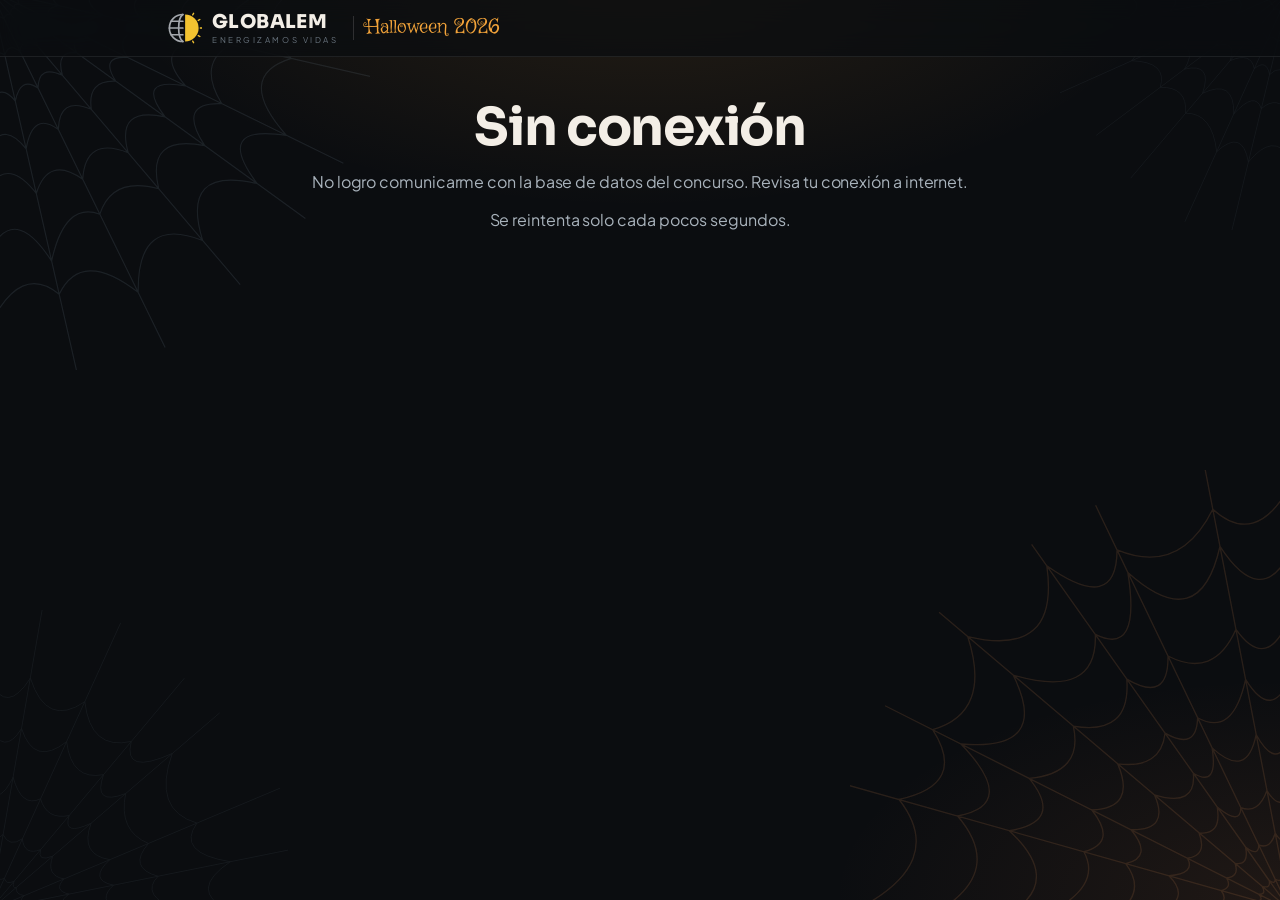
==== index.html @ ecdd3963 "Jurado Halloween 2026 Globalem App web para que el jurado califique islas y disfraces: PIN por jurad" ====
<!doctype html>
<html lang="es">
<head>
<meta charset="utf-8">
<meta name="viewport" content="width=device-width,initial-scale=1,viewport-fit=cover">
<meta name="theme-color" content="#0b0d10">
<title>Jurado Halloween Globalem</title>
<link rel="preconnect" href="https://fonts.googleapis.com">
<link rel="preconnect" href="https://fonts.gstatic.com" crossorigin>
<link rel="stylesheet" href="https://fonts.googleapis.com/css2?family=Griffy&family=Sora:wght@600;700;800&family=Plus+Jakarta+Sans:wght@400;500;600;700;800&display=swap">
<link rel="stylesheet" href="css/tokens.css">
<link rel="stylesheet" href="css/base.css">
<link rel="stylesheet" href="css/home.css">
<link rel="stylesheet" href="css/pin.css">
<link rel="stylesheet" href="css/judge.css">
<link rel="stylesheet" href="css/sheet.css">
<link rel="stylesheet" href="css/admin.css">
<link rel="stylesheet" href="css/awards.css">
<link rel="stylesheet" href="css/modern.css">
</head>
<body>

<div class="webs" aria-hidden="true" id="webs"></div>
<header class="top"><div class="top-in">
  <button class="brand" id="brand" aria-label="Ir al inicio">
    <svg class="mark-g" viewBox="0 0 64 64" aria-hidden="true"><use href="#i-globalem"/></svg>
    <span class="wm"><b>GLOBALEM</b><small>Energizamos vidas</small></span>
    <span class="hw">Halloween 2026</span>
  </button>
  <div class="who" id="who"></div>
</div></header>
<main class="wrap" id="app"><div class="loading">Invocando a los espíritus…</div></main>
<div class="toast" id="toast" role="status" aria-live="polite"></div>
<div id="sheetRoot"></div>

<svg width="0" height="0" style="position:absolute" aria-hidden="true">
  <defs>
    <radialGradient id="pkMid" cx="50%" cy="32%" r="72%"><stop offset="0" stop-color="#F9B04A"/><stop offset=".5" stop-color="#E8892A"/><stop offset="1" stop-color="#2e2336"/></radialGradient>
    <radialGradient id="pkSide" cx="50%" cy="30%" r="75%"><stop offset="0" stop-color="#E08A2E"/><stop offset=".55" stop-color="#B8601F"/><stop offset="1" stop-color="#1f1a2c"/></radialGradient>
    <radialGradient id="eyeW" cx="45%" cy="40%" r="60%"><stop offset="0" stop-color="#ffffff"/><stop offset=".65" stop-color="#efe9e2"/><stop offset="1" stop-color="#b9aea4"/></radialGradient>
    <radialGradient id="iris" cx="50%" cy="45%" r="55%"><stop offset="0" stop-color="#ff6a50"/><stop offset=".55" stop-color="#C8211B"/><stop offset="1" stop-color="#6e0d0a"/></radialGradient>
    <symbol id="i-globalem" viewBox="0 0 64 64">
      <g fill="none" stroke="#a3a7ac" stroke-width="3" stroke-linecap="round">
        <path d="M30 8a24 24 0 0 0 0 48"/><path d="M30 8c-10 7-10 41 0 48"/><path d="M9 20h21M6 32h24M9 44h21"/>
      </g>
      <path d="M34 8a24 24 0 0 1 0 48z" fill="#F2C230"/>
      <path d="M47.5 8.6l1.6-2.8M57.4 18.5l2.8-1.6M61 32h3M57.4 45.5l2.8 1.6M47.5 55.4l1.6 2.8" stroke="#F2C230" stroke-width="2.5" stroke-linecap="round"/>
    </symbol>
    <symbol id="i-eye" viewBox="0 0 64 64">
      <circle cx="32" cy="32" r="29" fill="url(#eyeW)" stroke="#1b1a2e" stroke-width="2"/>
      <path d="M5 35c6 1 9 4 12 3M9 47c5-2 8 0 10-3M58 21c-4 2-7 1-9 4M56 46c-4-1-6 1-9-1" fill="none" stroke="#C8211B" stroke-width="1" opacity=".4"/>
      <circle cx="34" cy="31" r="15" fill="url(#iris)"/>
      <circle cx="34" cy="31" r="6" fill="#0b0d10"/>
      <circle cx="38" cy="26.5" r="2.6" fill="#fff" opacity=".9"/>
    </symbol>
    <symbol id="i-pumpkin" viewBox="0 0 64 64">
      <path d="M29.5 17c0-6 2.5-11 6.5-14l3 2.2c-3 3-4.2 7-3.4 11.8z" fill="#1b1a2e"/>
      <ellipse cx="19" cy="38" rx="15" ry="19" fill="url(#pkSide)"/>
      <ellipse cx="45" cy="38" rx="15" ry="19" fill="url(#pkSide)"/>
      <ellipse cx="32" cy="37" rx="15" ry="22" fill="url(#pkMid)"/>
      <path d="M19 31c3-4 8-3 10 1-4 1.5-7 1.2-10-1zM45 31c-3-4-8-3-10 1 4 1.5 7 1.2 10-1zM30 40l2-3.5 2 3.5zM17 43c5 8 25 8 30 0l-4 3-3-3-3.5 4-3.5-4-3.5 4-3.5-4-3 3z" fill="#FFD54A"/>
    </symbol>
    <symbol id="i-bat" viewBox="0 0 64 40">
      <path d="M32 12l-3-6-2 7c-5-3-14-5-25 0 6 3 9 8 8 15 4-4 9-4 12 1 2-4 6-6 10-3 4-3 8-1 10 3 3-5 8-5 12-1-1-7 2-12 8-15-11-5-20-3-25 0l-2-7z" fill="currentColor"/>
    </symbol>
    <symbol id="i-check" viewBox="0 0 24 24"><path d="M5 12.5l4.5 4.5L19 7.5" fill="none" stroke="currentColor" stroke-width="3" stroke-linecap="round" stroke-linejoin="round"/></symbol>
    <symbol id="i-x" viewBox="0 0 24 24"><path d="M6 6l12 12M18 6L6 18" fill="none" stroke="currentColor" stroke-width="2.6" stroke-linecap="round"/></symbol>
    <symbol id="i-left" viewBox="0 0 24 24"><path d="M15 5l-7 7 7 7" fill="none" stroke="currentColor" stroke-width="2.6" stroke-linecap="round" stroke-linejoin="round"/></symbol>
    <symbol id="i-right" viewBox="0 0 24 24"><path d="M9 5l7 7-7 7" fill="none" stroke="currentColor" stroke-width="2.6" stroke-linecap="round" stroke-linejoin="round"/></symbol>
    <symbol id="i-web" viewBox="0 0 24 24"><g fill="none" stroke="currentColor" stroke-width="1.6"><path d="M12 2v20M2 12h20M5 5l14 14M19 5L5 19"/><path d="M12 6l4.2 1.8L18 12l-1.8 4.2L12 18l-4.2-1.8L6 12l1.8-4.2z"/></g></symbol>
    <symbol id="i-mask" viewBox="0 0 24 24"><path d="M3 7c3-2 15-2 18 0 0 7-3 11-9 11S3 14 3 7z" fill="none" stroke="currentColor" stroke-width="1.8"/><path d="M7 10.5c1-1 3-1 4 0M13 10.5c1-1 3-1 4 0" stroke="currentColor" stroke-width="1.8" fill="none" stroke-linecap="round"/></symbol>
  </defs>
</svg>

<script src="config.js"></script>
<script type="module" src="js/main.js"></script>
</body>
</html>
---- css/tokens.css ----
/* Layout: una columna centrada (máx. 980px) sobre "noche con telarañas"; paneles de vidrio oscuro, acentos de calabaza encendida y ojo rojo. Identidad tomada de la tarjeta de Halloween Globalem. */
:root{
  /* Fondo y superficies: negro azulado de la tarjeta */
  --bg:#0b0d10; --bg2:#11151a; --night:#1b1a2e;
  --card:#161b21; --card2:#1f262e;
  --glass:linear-gradient(180deg,rgba(32,40,49,.70),rgba(15,19,24,.74));
  --glass-solid:#141920;
  /* Telarañas */
  --web:#8fa6b8; --rust:#b86a3a;
  --line:rgba(143,166,184,.20); --line2:rgba(143,166,184,.36);
  /* Calabaza, brillo y ojo */
  --orange:#F2A33A; --ember:#C9661E; --glow:#FFC93C; --red:#C8211B; --red2:#E0453A;
  /* Marca Globalem */
  --logo-g:#a3a7ac; --logo-y:#F2C230;
  /* Texto */
  --fg:#F3EEE6; --muted:#a9b3bc; --dim:#6b7680; --ink:#1a1206;
  --ok:#7cc48a;
  /* Gradientes, sombras y bordes */
  --pumpkin:radial-gradient(120% 140% at 50% 0%,#FFC93C 0%,#F2A33A 45%,#C9661E 100%);
  --eye:radial-gradient(120% 140% at 50% 0%,#E0453A 0%,#C8211B 55%,#7a0f0c 100%);
  --sh:0 12px 34px rgba(0,0,0,.55);
  --sh-glow:0 0 22px rgba(255,201,60,.30);
  --inset:inset 0 1px 0 rgba(255,255,255,.05);
  --r:16px; --r-sm:12px;
  --display:"Griffy","Henny Penny",Georgia,serif;
  --body:"Montserrat","Segoe UI",system-ui,-apple-system,sans-serif;
  color-scheme:dark;
}
---- css/base.css ----
/* Base: tipografía, encabezado, botones, telarañas de fondo y avisos */
*{box-sizing:border-box}
body{margin:0}
img{max-width:100%}
html,body{background:var(--bg);color:var(--fg)}
body{font-family:var(--body);font-size:16px;line-height:1.5;min-height:100vh;-webkit-tap-highlight-color:transparent;
  background:
    radial-gradient(ellipse 70% 45% at 50% 0%,rgba(242,163,58,.09),transparent 70%),
    radial-gradient(ellipse 90% 40% at 70% 105%,rgba(184,106,58,.16),transparent 70%),
    radial-gradient(ellipse at center,transparent 45%,rgba(0,0,0,.65) 100%),
    url("data:image/svg+xml,%3Csvg xmlns='http://www.w3.org/2000/svg' width='220' height='220'%3E%3Cfilter id='n'%3E%3CfeTurbulence type='fractalNoise' baseFrequency='.85' numOctaves='3' stitchTiles='stitch'/%3E%3CfeColorMatrix values='0 0 0 0 .6 0 0 0 0 .68 0 0 0 0 .75 0 0 0 .07 0'/%3E%3C/filter%3E%3Crect width='100%25' height='100%25' filter='url(%23n)'/%3E%3C/svg%3E"),
    var(--bg);
  background-attachment:fixed}
button,input,select,textarea{font:inherit;color:inherit}
button{cursor:pointer}
:focus-visible{outline:2px solid var(--glow);outline-offset:2px}
.webs{position:fixed;inset:0;pointer-events:none;z-index:0;overflow:hidden}
.webs svg{position:absolute;height:auto}
.webs .tl{top:-10px;left:-10px;width:min(52vw,380px);opacity:.30}
.webs .tr{top:-10px;right:-10px;width:min(34vw,240px);opacity:.22;transform:scaleX(-1)}
.webs .br{bottom:-10px;right:-10px;width:min(58vw,440px);opacity:.38;transform:rotate(180deg)}
.webs .bl{bottom:-10px;left:-10px;width:min(40vw,300px);opacity:.24;transform:scaleY(-1)}
.wrap{position:relative;z-index:1;max-width:980px;margin:0 auto;
  padding-left:max(16px,env(safe-area-inset-left,0px));padding-right:max(16px,env(safe-area-inset-right,0px));padding-block:0 64px}

body::before{content:"";position:fixed;inset:0 0 auto;height:env(safe-area-inset-top,0px);z-index:10;background:var(--bg)}
.top{position:sticky;top:env(safe-area-inset-top,0px);z-index:5;background:rgba(11,13,16,.78);backdrop-filter:blur(12px);-webkit-backdrop-filter:blur(12px);border-bottom:1px solid var(--line)}
.top-in{max-width:980px;margin:0 auto;display:flex;align-items:center;gap:12px;padding-block:10px;
  padding-left:max(16px,env(safe-area-inset-left,0px));padding-right:max(16px,env(safe-area-inset-right,0px))}
.brand{display:flex;align-items:center;gap:10px;min-width:0;flex:1;background:none;border:0;padding:0;text-align:left}
.brand .mark-g{width:36px;height:36px;flex:none}
.brand .wm{display:grid;line-height:1}
.brand .wm b{font-weight:800;font-size:19px;letter-spacing:.04em;color:var(--logo-g)}
.brand .wm small{font-size:8px;letter-spacing:.32em;text-transform:uppercase;color:var(--dim);margin-top:4px}
.brand .hw{font-family:var(--display);font-size:22px;color:var(--orange);text-shadow:0 2px 0 rgba(0,0,0,.6),0 0 14px rgba(242,163,58,.35);padding-left:12px;margin-left:4px;border-left:1px solid var(--line);line-height:1.2}
@media (max-width:520px){.brand .hw{display:none}}
.who{font-size:13px;color:var(--muted);text-align:right;white-space:nowrap}
.who strong{color:var(--fg);display:block;font-size:14px}

.btn{border:1px solid var(--line2);background:var(--glass);backdrop-filter:blur(8px);-webkit-backdrop-filter:blur(8px);border-radius:999px;padding:10px 18px;font-weight:700;font-size:14px;display:inline-flex;align-items:center;gap:8px;box-shadow:var(--inset);transition:border-color .15s,box-shadow .15s,filter .15s}
.btn:hover{border-color:var(--orange);box-shadow:var(--inset),0 0 16px rgba(242,163,58,.22)}
.btn.pri{background:var(--pumpkin);color:var(--ink);border-color:rgba(255,201,60,.6);box-shadow:var(--sh-glow),inset 0 -2px 0 rgba(0,0,0,.25)}
.btn.pri:hover{filter:brightness(1.08)}
.btn.red{background:var(--eye);border-color:rgba(224,69,58,.6);color:#fff;box-shadow:0 0 18px rgba(200,33,27,.3)}
.btn.red:hover{filter:brightness(1.1)}
.btn.ghost{background:transparent;backdrop-filter:none;-webkit-backdrop-filter:none}
.btn:disabled{opacity:.45;cursor:not-allowed}
.btn.sm{padding:6px 13px;font-size:13px}
.btn svg{width:18px;height:18px;flex:none}

h1,h2,h3{font-family:var(--display);font-weight:400;color:var(--orange);text-shadow:0 2px 0 rgba(0,0,0,.65),0 0 18px rgba(242,163,58,.32);text-wrap:balance;margin:0;letter-spacing:.5px}
h1{font-size:clamp(40px,8vw,68px);line-height:1.05}
h2{font-size:clamp(26px,4.6vw,36px);line-height:1.15}
h3{font-size:22px;line-height:1.2}
.eyebrow{font-size:11px;letter-spacing:.22em;text-transform:uppercase;color:var(--muted);font-weight:700}
.muted{color:var(--muted)}
.red-t{color:var(--red2)}

.toast{position:fixed;left:50%;bottom:calc(20px + env(safe-area-inset-bottom,0px));transform:translateX(-50%) translateY(20px);background:#171d24;border:1px solid var(--orange);color:var(--fg);padding:11px 18px;border-radius:999px;font-weight:600;font-size:14px;z-index:40;opacity:0;transition:opacity .2s,transform .2s;pointer-events:none;max-width:calc(100% - 32px);text-align:center;box-shadow:var(--sh),0 0 20px rgba(242,163,58,.25)}
.toast.show{opacity:1;transform:translateX(-50%) translateY(0)}
.toast.err{border-color:var(--red);box-shadow:var(--sh),0 0 20px rgba(200,33,27,.3)}
.loading{padding:60px 0;text-align:center;color:var(--muted)}
@media (prefers-reduced-motion:reduce){*,*::before,*::after{animation:none!important;transition:none!important}}
---- css/home.css ----
/* Inicio: portada como la tarjeta */
.hero{padding-block:34px 10px;display:grid;gap:16px;justify-items:center;text-align:center}
.hero .title{font-size:clamp(56px,14vw,124px);line-height:1;display:flex;align-items:center;justify-content:center}
.hero .title .eye{width:.78em;height:.78em;margin:0 .02em;filter:drop-shadow(0 0 10px rgba(200,33,27,.45))}
.hero .logo{display:grid;justify-items:center;gap:4px}
.hero .logo .mark-g{width:52px;height:52px}
.hero .logo b{font-weight:800;font-size:26px;letter-spacing:.05em;color:var(--logo-g);line-height:1}
.hero .logo small{font-size:9px;letter-spacing:.34em;text-transform:uppercase;color:var(--dim)}
.pumpkins{display:flex;align-items:flex-end;justify-content:center;gap:0;margin-block:6px;filter:drop-shadow(0 0 26px rgba(255,180,60,.35))}
.pumpkins svg{width:clamp(80px,18vw,130px);height:clamp(80px,18vw,130px)}
.pumpkins svg.big{width:clamp(110px,25vw,180px);height:clamp(110px,25vw,180px);margin-inline:-14px;position:relative;z-index:1}
.pumpkins svg.sm{width:clamp(70px,15vw,105px);height:clamp(70px,15vw,105px)}
.hero p{max-width:56ch;margin:0;color:var(--muted)}
.prizes{display:flex;flex-wrap:wrap;gap:10px;justify-content:center}
.prize{border:1px solid var(--line2);border-radius:999px;padding:8px 15px;font-size:14px;background:var(--glass);backdrop-filter:blur(8px);-webkit-backdrop-filter:blur(8px)}
.prize b{color:var(--glow)}
.section-t{margin:30px 0 12px;display:flex;align-items:baseline;gap:12px;justify-content:space-between;flex-wrap:wrap}
.judges{display:grid;grid-template-columns:repeat(auto-fit,minmax(200px,1fr));gap:12px}
.jcard{background:var(--glass);backdrop-filter:blur(10px);-webkit-backdrop-filter:blur(10px);border:1px solid var(--line);border-radius:var(--r);padding:20px;text-align:left;display:flex;align-items:center;gap:14px;box-shadow:var(--inset),var(--sh);transition:transform .15s,border-color .15s,box-shadow .15s}
.jcard:hover{border-color:rgba(242,163,58,.6);transform:translateY(-2px);box-shadow:var(--inset),var(--sh),0 0 24px rgba(242,163,58,.18)}
.jcard svg{width:44px;height:44px;flex:none}
.jcard b{font-family:var(--display);font-size:26px;font-weight:400;color:var(--fg);line-height:1.1}
.jcard span{display:block;font-size:13px;color:var(--muted)}
.others{display:flex;gap:10px;flex-wrap:wrap}
---- css/pin.css ----
/* PIN */
.pinbox{max-width:360px;margin:40px auto 0;text-align:center;display:grid;gap:18px}
.dots{display:flex;justify-content:center;gap:14px}
.dots i{width:18px;height:18px;border-radius:50%;border:2px solid var(--orange);display:block;transition:background .15s}
.dots i.on{background:var(--pumpkin);box-shadow:0 0 12px var(--glow)}
.dots.shake{animation:shake .4s}
@keyframes shake{20%,60%{transform:translateX(-8px)}40%,80%{transform:translateX(8px)}}
.pad{display:grid;grid-template-columns:repeat(3,minmax(0,1fr));gap:12px;width:100%;max-width:320px;margin:0 auto}
.pad button{height:68px;width:100%;border-radius:var(--r);border:1px solid var(--line);background:var(--glass);backdrop-filter:blur(8px);-webkit-backdrop-filter:blur(8px);box-shadow:var(--inset);font-size:26px;font-weight:700;display:grid;place-items:center;padding:0;font-variant-numeric:tabular-nums;transition:border-color .12s,box-shadow .12s}
.pad button:hover{border-color:var(--line2)}
.pad button:active{border-color:var(--orange);box-shadow:0 0 16px rgba(242,163,58,.3)}
.pad button svg{width:24px;height:24px}
.pinmsg{min-height:22px;font-size:14px}
---- css/judge.css ----
/* Jurado */
.jhead{padding-block:22px 6px;display:flex;justify-content:space-between;align-items:flex-end;gap:12px;flex-wrap:wrap}
.tabs{display:flex;gap:6px;background:var(--glass);backdrop-filter:blur(8px);-webkit-backdrop-filter:blur(8px);border:1px solid var(--line);border-radius:999px;padding:4px;margin:14px 0}
.tabs button{flex:1;border:0;background:transparent;border-radius:999px;padding:11px 10px;font-weight:700;font-size:15px;color:var(--muted);display:flex;gap:8px;justify-content:center;align-items:center}
.tabs button.on{background:var(--pumpkin);color:var(--ink);box-shadow:var(--sh-glow)}
.tabs svg{width:20px;height:20px}
.progress{display:flex;align-items:center;gap:12px;margin-bottom:14px}
.bar{flex:1;height:8px;background:var(--card2);border-radius:99px;overflow:hidden;box-shadow:inset 0 1px 2px rgba(0,0,0,.5)}
.bar i{display:block;height:100%;background:linear-gradient(90deg,var(--ember),var(--orange),var(--glow));border-radius:99px;transition:width .3s;box-shadow:0 0 10px rgba(255,201,60,.4)}
.progress span{font-size:14px;font-weight:700;white-space:nowrap;font-variant-numeric:tabular-nums}
.banner{border:1px solid rgba(200,33,27,.6);background:rgba(200,33,27,.12);border-radius:var(--r-sm);padding:12px 14px;font-size:14px;margin:10px 0}
.filters{display:grid;gap:10px;margin-bottom:12px}
.search{width:100%;padding:13px 14px 13px 42px;border-radius:var(--r-sm);border:1px solid var(--line);background:rgba(8,10,13,.7) url("data:image/svg+xml,%3Csvg xmlns='http://www.w3.org/2000/svg' viewBox='0 0 24 24' fill='none' stroke='%23a9b3bc' stroke-width='2'%3E%3Ccircle cx='11' cy='11' r='7'/%3E%3Cpath d='m20 20-3.5-3.5'/%3E%3C/svg%3E") no-repeat 13px 50%/18px;font-size:16px;box-shadow:inset 0 2px 6px rgba(0,0,0,.45);transition:border-color .15s,box-shadow .15s}
.search:focus{outline:0;border-color:var(--orange);box-shadow:inset 0 2px 6px rgba(0,0,0,.45),0 0 0 3px rgba(242,163,58,.18)}
.chips{display:flex;gap:6px;overflow-x:auto;padding-bottom:2px;scrollbar-width:none}
.chip{border:1px solid var(--line);background:var(--glass);border-radius:999px;padding:7px 14px;font-size:14px;font-weight:600;white-space:nowrap;color:var(--muted)}
.chip.on{border-color:var(--orange);color:var(--orange);background:rgba(242,163,58,.10)}
.list{display:grid;gap:8px}
.row{display:flex;align-items:center;gap:12px;background:var(--glass);backdrop-filter:blur(8px);-webkit-backdrop-filter:blur(8px);border:1px solid var(--line);border-radius:var(--r-sm);padding:12px 14px;text-align:left;width:100%;box-shadow:var(--inset);transition:border-color .15s,box-shadow .15s}
.row:hover{border-color:rgba(242,163,58,.55);box-shadow:var(--inset),0 0 16px rgba(242,163,58,.14)}
.row .nm{flex:1;min-width:0}
.row .nm b{display:block;font-weight:700;font-size:16px}
.row .nm span{font-size:13px;color:var(--muted)}
.mark{width:30px;height:30px;border-radius:50%;flex:none;display:grid;place-items:center;border:2px dashed var(--line2)}
.mark.done{border:0;background:var(--pumpkin);color:var(--ink);box-shadow:0 0 10px rgba(255,201,60,.4)}
.mark.excl{border:0;background:var(--eye);color:#fff}
.mark svg{width:16px;height:16px}
.pts{font-size:13px;color:var(--muted);font-variant-numeric:tabular-nums;white-space:nowrap}
.islas{display:grid;grid-template-columns:repeat(auto-fit,minmax(220px,1fr));gap:12px}
.isla{background:var(--glass);backdrop-filter:blur(10px);-webkit-backdrop-filter:blur(10px);border:1px solid var(--line);border-radius:var(--r);padding:18px;text-align:left;display:grid;gap:8px;position:relative;box-shadow:var(--inset),var(--sh);transition:border-color .15s,box-shadow .15s}
.isla:hover{border-color:rgba(242,163,58,.6);box-shadow:var(--inset),var(--sh),0 0 24px rgba(242,163,58,.18)}
.isla .mark{position:absolute;top:14px;right:14px}
.isla h3{font-size:28px}
.isla p{margin:0;font-size:14px;color:var(--muted)}
.empty{padding:28px;text-align:center;color:var(--muted);border:1px dashed var(--line2);border-radius:var(--r);background:rgba(11,13,16,.5)}
---- css/sheet.css ----
/* Hoja de calificación */
.sheet-bg{position:fixed;inset:0;background:rgba(3,4,6,.72);backdrop-filter:blur(3px);-webkit-backdrop-filter:blur(3px);z-index:20;display:flex;align-items:flex-end;justify-content:center}
.sheet{background:linear-gradient(180deg,#171d24,#0f1318);border:1px solid var(--line2);border-bottom:0;width:100%;max-width:760px;max-height:94vh;max-height:94dvh;border-radius:22px 22px 0 0;display:flex;flex-direction:column;animation:up .22s ease-out;padding-bottom:env(safe-area-inset-bottom,0px);box-shadow:0 -10px 40px rgba(0,0,0,.6)}
@media (min-width:800px){.sheet-bg{align-items:center}.sheet{border-radius:22px;border-bottom:1px solid var(--line2);max-height:90vh}}
@keyframes up{from{transform:translateY(40px);opacity:0}to{transform:none;opacity:1}}
.sh-head{display:flex;gap:10px;align-items:flex-start;padding:16px 16px 12px;border-bottom:1px solid var(--line)}
.sh-head .t{flex:1;min-width:0}
.sh-head h2{font-size:28px;overflow-wrap:anywhere}
.sh-head .sub{font-size:13px;color:var(--muted)}
.icon-btn{width:40px;height:40px;border-radius:50%;border:1px solid var(--line2);background:var(--glass);display:grid;place-items:center;flex:none}
.icon-btn:hover{border-color:var(--orange)}
.icon-btn svg{width:18px;height:18px}
.sh-body{overflow-y:auto;padding:14px 16px;display:grid;gap:18px;-webkit-overflow-scrolling:touch}
.scale{display:flex;flex-wrap:wrap;gap:6px;font-size:12px}
.scale span{padding:3px 9px;border-radius:99px;background:var(--card2);border:1px solid var(--line);color:var(--muted);white-space:nowrap}
.scale b{color:var(--fg)}
.crit{display:grid;gap:8px}
.crit.off{opacity:.35;pointer-events:none}
.crit-h{display:flex;gap:10px;align-items:baseline;justify-content:space-between}
.crit-h b{font-size:16px}
.crit-h .lab{font-size:13px;font-weight:700;color:var(--glow);white-space:nowrap}
.crit p{margin:0;font-size:13.5px;color:var(--muted)}
.nums{display:grid;grid-template-columns:repeat(10,minmax(0,1fr));gap:6px}
@media (max-width:560px){.nums{grid-template-columns:repeat(5,minmax(0,1fr))}}
.nums button{height:52px;border-radius:var(--r-sm);border:1px solid var(--line);background:var(--card);font-size:20px;font-weight:800;font-variant-numeric:tabular-nums;box-shadow:var(--inset);transition:transform .1s,background .1s}
.nums button:hover{border-color:var(--line2)}
.nums button:active{transform:scale(.94)}
.nums button.on{background:var(--pumpkin);border-color:rgba(255,201,60,.8);color:var(--ink);box-shadow:0 0 16px rgba(255,201,60,.5)}
.nums button:disabled{cursor:not-allowed}
.excl{display:flex;gap:12px;align-items:center;padding:14px;border:1px solid var(--line);border-radius:var(--r-sm);background:var(--card);cursor:pointer}
.excl input{width:24px;height:24px;accent-color:var(--red);flex:none}
.excl.on{border-color:rgba(200,33,27,.7);background:rgba(200,33,27,.12)}
.sh-foot{display:flex;gap:10px;align-items:center;padding:12px 16px;border-top:1px solid var(--line);flex-wrap:wrap}
.sh-foot .st{flex:1;font-size:13px;color:var(--muted);min-width:120px}
.sh-foot .sum{font-weight:800;font-variant-numeric:tabular-nums;color:var(--glow)}
---- css/admin.css ----
/* Admin */
.status{display:flex;gap:8px;flex-wrap:wrap}
.pill{border-radius:999px;padding:5px 12px;font-size:13px;font-weight:700;border:1px solid var(--line);background:var(--glass)}
.pill.open{color:var(--ok);border-color:rgba(124,196,138,.4)}
.pill.closed{color:var(--red2);border-color:rgba(224,69,58,.5)}
.pill.rev{color:var(--glow);border-color:rgba(255,201,60,.5)}
.actions{display:flex;gap:8px;flex-wrap:wrap;margin:14px 0}
.confirm{border:1px solid var(--orange);background:rgba(242,163,58,.08);border-radius:var(--r);padding:14px;display:grid;gap:10px;margin-bottom:12px}
.confirm div{display:flex;gap:8px;flex-wrap:wrap}
.atabs{display:flex;gap:4px;overflow-x:auto;border-bottom:1px solid var(--line);margin-bottom:16px;scrollbar-width:none}
.atabs button{border:0;background:none;padding:10px 12px;font-weight:700;color:var(--muted);border-bottom:2px solid transparent;white-space:nowrap;display:flex;gap:6px;align-items:center}
.atabs button.on{color:var(--orange);border-bottom-color:var(--orange)}
.badge{background:var(--red);color:#fff;border-radius:99px;font-size:11px;padding:1px 7px}
.grid2{display:grid;grid-template-columns:repeat(auto-fit,minmax(260px,1fr));gap:12px}
.panel{background:var(--glass);backdrop-filter:blur(10px);-webkit-backdrop-filter:blur(10px);border:1px solid var(--line);border-radius:var(--r);padding:16px;display:grid;gap:12px;min-width:0;box-shadow:var(--inset),var(--sh)}
.panel h3{font-size:24px}
.kv{display:grid;gap:4px}
.kv .l{display:flex;justify-content:space-between;font-size:14px}
.kv .l b{font-variant-numeric:tabular-nums}
.tbl-wrap{overflow-x:auto;border:1px solid var(--line);border-radius:var(--r);background:var(--glass-solid)}
table{border-collapse:collapse;width:100%;font-size:14px;font-variant-numeric:tabular-nums}
th,td{padding:10px 12px;text-align:left;border-bottom:1px solid var(--line);white-space:nowrap}
th{font-size:11px;letter-spacing:.12em;text-transform:uppercase;color:var(--muted);font-weight:700;background:var(--bg2)}
tr:last-child td{border-bottom:0}
td.num,th.num{text-align:right}
td.tot{font-weight:800;color:var(--glow)}
tr.top1 td:first-child{color:var(--glow);font-weight:800}
.tag{font-size:12px;font-weight:700;border-radius:99px;padding:2px 8px;white-space:nowrap}
.tag.x{background:rgba(200,33,27,.25);color:#ff9d96}
.tag.w{background:rgba(242,163,58,.16);color:var(--glow)}
.tag.ok{background:rgba(124,196,138,.15);color:var(--ok)}
.alert{display:flex;gap:12px;align-items:flex-start;padding:12px 14px;border:1px solid var(--line);border-left:3px solid var(--orange);border-radius:10px;background:var(--glass)}
.alert.x{border-left-color:var(--red)}
.alert b{display:block}
.alert span{font-size:13px;color:var(--muted)}
.prow{display:flex;gap:8px;align-items:center;padding:8px 0;border-bottom:1px solid var(--line);flex-wrap:wrap}
.prow:last-child{border-bottom:0}
.prow .n{flex:1;min-width:150px}
.inp{padding:10px 12px;border-radius:10px;border:1px solid var(--line);background:rgba(8,10,13,.7);font-size:15px;min-width:0;box-shadow:inset 0 2px 6px rgba(0,0,0,.45)}
.inp:focus{outline:0;border-color:var(--orange);box-shadow:inset 0 2px 6px rgba(0,0,0,.45),0 0 0 3px rgba(242,163,58,.18)}
.addform{display:flex;gap:8px;flex-wrap:wrap}
.addform .inp{flex:1;min-width:180px}
.csvbox{width:100%;min-height:160px;font-family:ui-monospace,Consolas,monospace;font-size:12px;background:rgba(8,10,13,.8);color:var(--fg);border:1px solid var(--line);border-radius:10px;padding:10px}
---- css/awards.css ----
/* Premiación */
.stage{min-height:calc(100vh - 140px);display:flex;flex-direction:column;align-items:center;justify-content:center;text-align:center;gap:22px;padding-block:30px}
.stage h1{font-size:clamp(44px,8.5vw,92px)}
.stage .cat{font-size:clamp(14px,2.2vw,20px);color:var(--muted);letter-spacing:.24em;text-transform:uppercase;font-weight:700}
.podium{display:grid;grid-template-columns:1fr 1.15fr 1fr;gap:14px;align-items:end;width:100%;max-width:900px}
@media (max-width:620px){.podium{grid-template-columns:1fr}.podium .p1{order:-1}}
.pcard{background:var(--glass);backdrop-filter:blur(10px);-webkit-backdrop-filter:blur(10px);border:1px solid var(--line2);border-radius:20px;padding:22px 16px;display:grid;gap:8px;justify-items:center;min-height:180px;align-content:center;box-shadow:var(--inset),var(--sh)}
.pcard.hid{border-style:dashed;opacity:.5}
.pcard.hid .q{font-family:var(--display);font-size:64px;color:var(--dim);line-height:1}
.pcard .place{font-size:12px;letter-spacing:.2em;text-transform:uppercase;font-weight:800;color:var(--muted)}
.pcard .who2{font-family:var(--display);font-size:clamp(26px,3.6vw,38px);line-height:1.1;color:var(--fg);overflow-wrap:anywhere}
.pcard .meta{font-size:14px;color:var(--muted)}
.pcard .score{font-weight:800;color:var(--glow);font-size:18px}
.pcard.p1{border-color:rgba(242,163,58,.8);min-height:240px;box-shadow:var(--inset),var(--sh),0 0 50px rgba(255,180,60,.28)}
.pcard.p1 .who2{color:var(--orange);text-shadow:0 2px 0 rgba(0,0,0,.6),0 0 22px rgba(255,201,60,.55);font-size:clamp(32px,4.6vw,52px)}
.pcard.p1 .money{font-weight:800;font-size:20px;color:var(--ink);background:var(--pumpkin);border-radius:99px;padding:5px 16px;box-shadow:var(--sh-glow)}
.pcard.new{animation:rise .9s cubic-bezier(.2,.8,.2,1.2)}
@keyframes rise{0%{opacity:0;transform:translateY(40px) scale(.85)}60%{opacity:1}100%{transform:none}}
.stage-ctl{display:flex;gap:10px;flex-wrap:wrap;justify-content:center}
.flyer{position:fixed;z-index:30;pointer-events:none;width:46px;animation:fly 2.6s ease-in forwards}
@keyframes fly{0%{transform:translate(0,0) scale(.6);opacity:0}15%{opacity:1}100%{transform:translate(var(--dx),-110vh) scale(1.1);opacity:0}}
.float-pk{width:120px;height:120px;animation:bob 3s ease-in-out infinite;filter:drop-shadow(0 0 24px rgba(255,180,60,.4))}
@keyframes bob{50%{transform:translateY(-10px)}}
---- css/modern.css ----
/* ===== Capa moderna: misma paleta de la tarjeta, interfaz limpia y plana ===== */
:root{
  --head:"Sora","Plus Jakarta Sans",system-ui,sans-serif;
  --body:"Plus Jakarta Sans","Segoe UI",system-ui,-apple-system,sans-serif;
  --surf:rgba(255,255,255,.045); --surf2:rgba(255,255,255,.08); --edge:rgba(255,255,255,.08); --edge2:rgba(255,255,255,.14);
  --glass:rgba(20,25,31,.72);
  --pumpkin:linear-gradient(135deg,#FFC93C 0%,#F2A33A 55%,#E8892A 100%);
  --eye:linear-gradient(135deg,#E0453A 0%,#C8211B 100%);
  --sh:0 1px 2px rgba(0,0,0,.35),0 10px 30px rgba(0,0,0,.30);
  --r:20px; --r-sm:14px;
}
body{letter-spacing:-.005em;
  background:
    radial-gradient(ellipse 60% 40% at 50% -5%,rgba(242,163,58,.12),transparent 70%),
    radial-gradient(ellipse 50% 35% at 100% 100%,rgba(184,106,58,.12),transparent 70%),
    var(--bg);background-attachment:fixed}
.webs .tl{opacity:.13}.webs .tr{opacity:.09}.webs .br{opacity:.16}.webs .bl{opacity:.08}

h1,h2,h3{font-family:var(--head);font-weight:700;color:var(--fg);text-shadow:none;letter-spacing:-.025em}
h1{font-size:clamp(32px,6vw,52px);line-height:1.05}
h2{font-size:clamp(22px,3.6vw,30px);line-height:1.15}
h3{font-size:19px;line-height:1.25}
.eyebrow{color:var(--orange);letter-spacing:.14em;font-size:11.5px}

.top{background:rgba(11,13,16,.72);border-bottom-color:var(--edge)}
.brand .wm b{color:var(--fg);font-family:var(--head);letter-spacing:.02em}
.brand .hw{font-size:20px;text-shadow:none;border-left-color:var(--edge2)}

.hero{padding-block:44px 8px;gap:14px}
.hero .title{font-family:var(--display);font-weight:400;color:var(--orange);letter-spacing:0;font-size:clamp(52px,12vw,104px);text-shadow:0 2px 0 rgba(0,0,0,.55),0 0 24px rgba(242,163,58,.30)}
.hero .logo b{color:var(--fg);font-family:var(--head)}
.pumpkins svg{width:clamp(64px,13vw,96px);height:clamp(64px,13vw,96px)}
.pumpkins svg.big{width:clamp(88px,18vw,132px);height:clamp(88px,18vw,132px);margin-inline:-10px}
.pumpkins svg.sm{width:clamp(56px,11vw,80px);height:clamp(56px,11vw,80px)}
.prize{background:var(--surf);border-color:var(--edge);backdrop-filter:none;-webkit-backdrop-filter:none;font-weight:500}

.jcard,.isla,.panel,.row,.pcard,.tabs,.chip,.prize,.alert,.pill,.empty{background:var(--glass);border-color:var(--edge);box-shadow:none}
.jcard,.isla,.panel,.pcard{border-radius:var(--r)}
.jcard:hover,.isla:hover,.row:hover{border-color:rgba(242,163,58,.45);box-shadow:var(--sh);transform:translateY(-2px)}
.row:hover{transform:none}
.jcard b{font-family:var(--head);font-weight:700;font-size:20px;letter-spacing:-.02em}
.jcard svg{width:40px;height:40px;padding:6px;border-radius:12px;background:var(--surf)}
.isla h3{font-size:22px}
.panel h3{font-size:19px}

.btn{background:var(--surf);border-color:var(--edge);box-shadow:none;backdrop-filter:none;-webkit-backdrop-filter:none;font-weight:600;padding:10px 18px}
.btn:hover{background:var(--surf2);border-color:var(--edge2);box-shadow:none}
.btn.pri{background:var(--pumpkin);border-color:transparent;color:var(--ink);box-shadow:0 6px 20px rgba(242,163,58,.25)}
.btn.pri:hover{filter:brightness(1.06);box-shadow:0 8px 24px rgba(242,163,58,.32)}
.btn.red{background:var(--eye);border-color:transparent;box-shadow:0 6px 20px rgba(200,33,27,.25)}
.btn.ghost{background:transparent;border-color:var(--edge)}

.tabs{background:var(--surf);padding:5px}
.tabs button.on{background:var(--fg);color:var(--bg);box-shadow:0 2px 10px rgba(0,0,0,.3)}
.chip{background:var(--surf);font-weight:600}
.chip.on{background:var(--orange);border-color:var(--orange);color:var(--ink)}
.bar{background:var(--surf2);box-shadow:none;height:6px}
.bar i{background:var(--pumpkin);box-shadow:none}
.mark{border-color:var(--edge2)}
.mark.done,.mark.excl{box-shadow:none}

.search,.inp{background-color:var(--surf);border-color:var(--edge);box-shadow:none}
.search:focus,.inp:focus{border-color:var(--orange);box-shadow:0 0 0 3px rgba(242,163,58,.18)}

.pad{max-width:300px;gap:16px 22px}
.pad button{width:100%;max-width:80px;height:auto;aspect-ratio:1/1;justify-self:center;border-radius:50%;background:var(--surf);border-color:var(--edge);backdrop-filter:none;-webkit-backdrop-filter:none;box-shadow:none;font-family:var(--head);font-weight:600;font-size:28px}
.pad button:hover{background:var(--surf2)}
.pad button:active{background:var(--orange);color:var(--ink);border-color:var(--orange);box-shadow:none}
.dots i{width:14px;height:14px;border-color:var(--edge2)}
.dots i.on{border-color:var(--orange);box-shadow:none}

.sheet-bg{background:rgba(3,4,6,.6);backdrop-filter:blur(6px);-webkit-backdrop-filter:blur(6px)}
.sheet{background:#12161c;border-color:var(--edge);box-shadow:0 -10px 40px rgba(0,0,0,.5)}
.sh-head h2{font-size:24px}
.icon-btn{background:var(--surf);border-color:var(--edge)}
.scale span{background:var(--surf);border-color:transparent}
.crit-h b{font-family:var(--head);font-weight:600;letter-spacing:-.01em}
.nums button{background:var(--surf);border-color:var(--edge);box-shadow:none;border-radius:var(--r-sm);font-family:var(--head);font-weight:600}
.nums button:hover{background:var(--surf2);border-color:var(--edge2)}
.nums button.on{background:var(--pumpkin);border-color:transparent;color:var(--ink);box-shadow:0 6px 18px rgba(242,163,58,.35)}
.excl{background:var(--surf);border-color:var(--edge)}

.toast{background:#1a2027;border-color:var(--edge2);box-shadow:var(--sh)}
.atabs{border-bottom-color:var(--edge)}
.tbl-wrap{background:rgba(20,25,31,.8);border-color:var(--edge)}
th{background:transparent}
th,td{border-bottom-color:var(--edge)}
.alert{border-left-width:3px}

.stage h1{font-family:var(--display);font-weight:400;color:var(--orange);letter-spacing:0;text-shadow:0 2px 0 rgba(0,0,0,.55),0 0 24px rgba(242,163,58,.30);font-size:clamp(42px,8vw,88px)}
.pcard .who2{font-family:var(--head);font-weight:700;letter-spacing:-.02em}
.pcard.p1 .who2{color:var(--orange);text-shadow:0 0 24px rgba(242,163,58,.35)}
.pcard.p1{border-color:rgba(242,163,58,.6);box-shadow:0 0 50px rgba(242,163,58,.18)}
.pcard.hid .q{font-family:var(--head)}
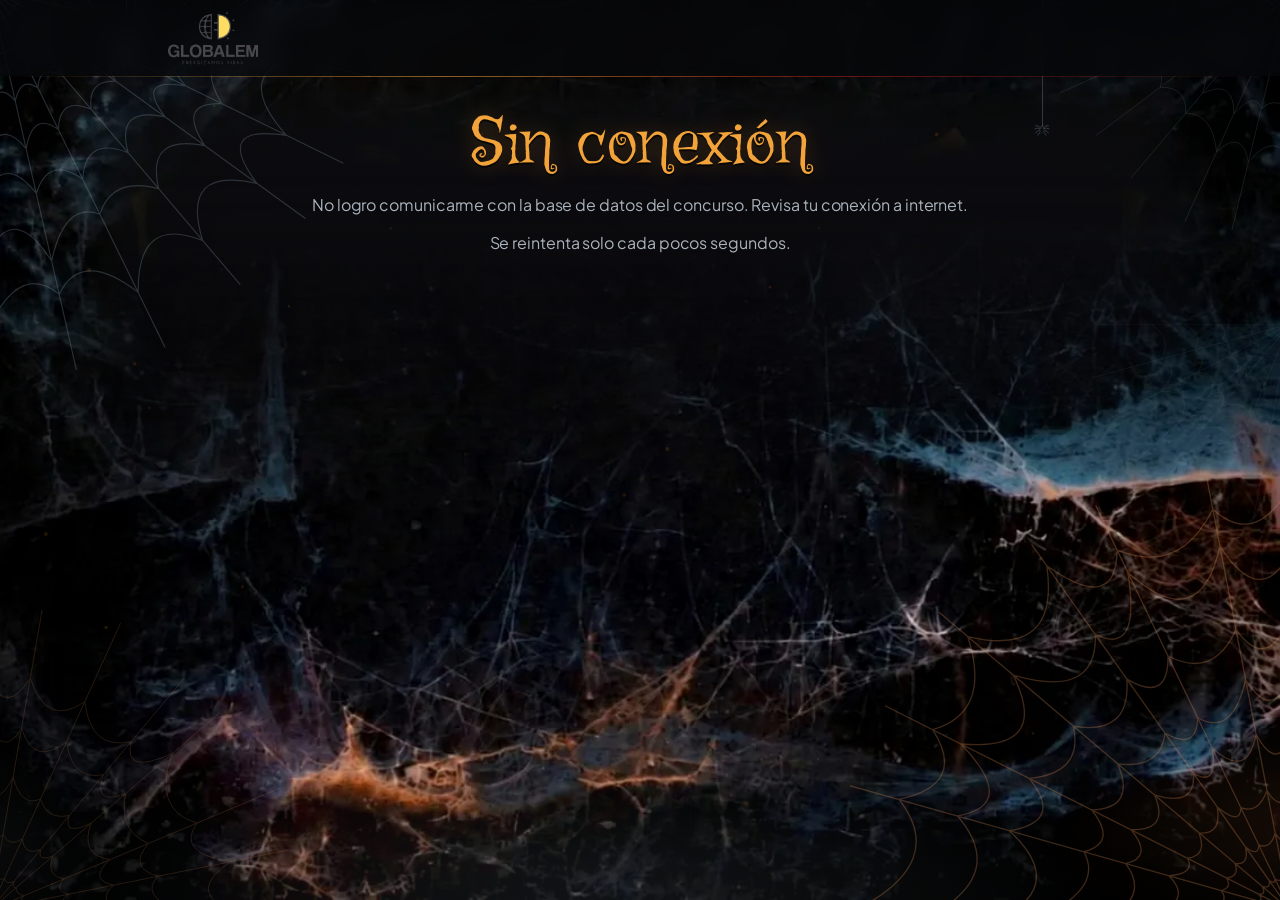
==== commit e77b6c2f: "Rediseño terror moderno, guardado por borrador y detalle de resultados - Diseño basado en la tarjeta" ====
--- a/index.html
+++ b/index.html
@@ -1,78 +1,44 @@
-<!doctype html>
-<html lang="es">
-<head>
-<meta charset="utf-8">
-<meta name="viewport" content="width=device-width,initial-scale=1,viewport-fit=cover">
-<meta name="theme-color" content="#0b0d10">
-<title>Jurado Halloween Globalem</title>
-<link rel="preconnect" href="https://fonts.googleapis.com">
-<link rel="preconnect" href="https://fonts.gstatic.com" crossorigin>
-<link rel="stylesheet" href="https://fonts.googleapis.com/css2?family=Griffy&family=Sora:wght@600;700;800&family=Plus+Jakarta+Sans:wght@400;500;600;700;800&display=swap">
-<link rel="stylesheet" href="css/tokens.css">
-<link rel="stylesheet" href="css/base.css">
-<link rel="stylesheet" href="css/home.css">
-<link rel="stylesheet" href="css/pin.css">
-<link rel="stylesheet" href="css/judge.css">
-<link rel="stylesheet" href="css/sheet.css">
-<link rel="stylesheet" href="css/admin.css">
-<link rel="stylesheet" href="css/awards.css">
-<link rel="stylesheet" href="css/modern.css">
-</head>
-<body>
-
-<div class="webs" aria-hidden="true" id="webs"></div>
-<header class="top"><div class="top-in">
-  <button class="brand" id="brand" aria-label="Ir al inicio">
-    <svg class="mark-g" viewBox="0 0 64 64" aria-hidden="true"><use href="#i-globalem"/></svg>
-    <span class="wm"><b>GLOBALEM</b><small>Energizamos vidas</small></span>
-    <span class="hw">Halloween 2026</span>
-  </button>
-  <div class="who" id="who"></div>
-</div></header>
-<main class="wrap" id="app"><div class="loading">Invocando a los espíritus…</div></main>
-<div class="toast" id="toast" role="status" aria-live="polite"></div>
-<div id="sheetRoot"></div>
-
-<svg width="0" height="0" style="position:absolute" aria-hidden="true">
-  <defs>
-    <radialGradient id="pkMid" cx="50%" cy="32%" r="72%"><stop offset="0" stop-color="#F9B04A"/><stop offset=".5" stop-color="#E8892A"/><stop offset="1" stop-color="#2e2336"/></radialGradient>
-    <radialGradient id="pkSide" cx="50%" cy="30%" r="75%"><stop offset="0" stop-color="#E08A2E"/><stop offset=".55" stop-color="#B8601F"/><stop offset="1" stop-color="#1f1a2c"/></radialGradient>
-    <radialGradient id="eyeW" cx="45%" cy="40%" r="60%"><stop offset="0" stop-color="#ffffff"/><stop offset=".65" stop-color="#efe9e2"/><stop offset="1" stop-color="#b9aea4"/></radialGradient>
-    <radialGradient id="iris" cx="50%" cy="45%" r="55%"><stop offset="0" stop-color="#ff6a50"/><stop offset=".55" stop-color="#C8211B"/><stop offset="1" stop-color="#6e0d0a"/></radialGradient>
-    <symbol id="i-globalem" viewBox="0 0 64 64">
-      <g fill="none" stroke="#a3a7ac" stroke-width="3" stroke-linecap="round">
-        <path d="M30 8a24 24 0 0 0 0 48"/><path d="M30 8c-10 7-10 41 0 48"/><path d="M9 20h21M6 32h24M9 44h21"/>
-      </g>
-      <path d="M34 8a24 24 0 0 1 0 48z" fill="#F2C230"/>
-      <path d="M47.5 8.6l1.6-2.8M57.4 18.5l2.8-1.6M61 32h3M57.4 45.5l2.8 1.6M47.5 55.4l1.6 2.8" stroke="#F2C230" stroke-width="2.5" stroke-linecap="round"/>
-    </symbol>
-    <symbol id="i-eye" viewBox="0 0 64 64">
-      <circle cx="32" cy="32" r="29" fill="url(#eyeW)" stroke="#1b1a2e" stroke-width="2"/>
-      <path d="M5 35c6 1 9 4 12 3M9 47c5-2 8 0 10-3M58 21c-4 2-7 1-9 4M56 46c-4-1-6 1-9-1" fill="none" stroke="#C8211B" stroke-width="1" opacity=".4"/>
-      <circle cx="34" cy="31" r="15" fill="url(#iris)"/>
-      <circle cx="34" cy="31" r="6" fill="#0b0d10"/>
-      <circle cx="38" cy="26.5" r="2.6" fill="#fff" opacity=".9"/>
-    </symbol>
-    <symbol id="i-pumpkin" viewBox="0 0 64 64">
-      <path d="M29.5 17c0-6 2.5-11 6.5-14l3 2.2c-3 3-4.2 7-3.4 11.8z" fill="#1b1a2e"/>
-      <ellipse cx="19" cy="38" rx="15" ry="19" fill="url(#pkSide)"/>
-      <ellipse cx="45" cy="38" rx="15" ry="19" fill="url(#pkSide)"/>
-      <ellipse cx="32" cy="37" rx="15" ry="22" fill="url(#pkMid)"/>
-      <path d="M19 31c3-4 8-3 10 1-4 1.5-7 1.2-10-1zM45 31c-3-4-8-3-10 1 4 1.5 7 1.2 10-1zM30 40l2-3.5 2 3.5zM17 43c5 8 25 8 30 0l-4 3-3-3-3.5 4-3.5-4-3.5 4-3.5-4-3 3z" fill="#FFD54A"/>
-    </symbol>
-    <symbol id="i-bat" viewBox="0 0 64 40">
-      <path d="M32 12l-3-6-2 7c-5-3-14-5-25 0 6 3 9 8 8 15 4-4 9-4 12 1 2-4 6-6 10-3 4-3 8-1 10 3 3-5 8-5 12-1-1-7 2-12 8-15-11-5-20-3-25 0l-2-7z" fill="currentColor"/>
-    </symbol>
-    <symbol id="i-check" viewBox="0 0 24 24"><path d="M5 12.5l4.5 4.5L19 7.5" fill="none" stroke="currentColor" stroke-width="3" stroke-linecap="round" stroke-linejoin="round"/></symbol>
-    <symbol id="i-x" viewBox="0 0 24 24"><path d="M6 6l12 12M18 6L6 18" fill="none" stroke="currentColor" stroke-width="2.6" stroke-linecap="round"/></symbol>
-    <symbol id="i-left" viewBox="0 0 24 24"><path d="M15 5l-7 7 7 7" fill="none" stroke="currentColor" stroke-width="2.6" stroke-linecap="round" stroke-linejoin="round"/></symbol>
-    <symbol id="i-right" viewBox="0 0 24 24"><path d="M9 5l7 7-7 7" fill="none" stroke="currentColor" stroke-width="2.6" stroke-linecap="round" stroke-linejoin="round"/></symbol>
-    <symbol id="i-web" viewBox="0 0 24 24"><g fill="none" stroke="currentColor" stroke-width="1.6"><path d="M12 2v20M2 12h20M5 5l14 14M19 5L5 19"/><path d="M12 6l4.2 1.8L18 12l-1.8 4.2L12 18l-4.2-1.8L6 12l1.8-4.2z"/></g></symbol>
-    <symbol id="i-mask" viewBox="0 0 24 24"><path d="M3 7c3-2 15-2 18 0 0 7-3 11-9 11S3 14 3 7z" fill="none" stroke="currentColor" stroke-width="1.8"/><path d="M7 10.5c1-1 3-1 4 0M13 10.5c1-1 3-1 4 0" stroke="currentColor" stroke-width="1.8" fill="none" stroke-linecap="round"/></symbol>
-  </defs>
-</svg>
-
-<script src="config.js"></script>
-<script type="module" src="js/main.js"></script>
-</body>
-</html>
+<!doctype html>
+<html lang="es">
+<head>
+<meta charset="utf-8">
+<meta name="viewport" content="width=device-width,initial-scale=1,viewport-fit=cover">
+<meta name="theme-color" content="#0b0d10">
+<title>Jurado Halloween Globalem</title>
+<link rel="icon" href="data:image/svg+xml,%3Csvg xmlns='http://www.w3.org/2000/svg' viewBox='0 0 100 100'%3E%3Ctext y='.9em' font-size='90'%3E%F0%9F%8E%83%3C/text%3E%3C/svg%3E">
+<link rel="preconnect" href="https://fonts.googleapis.com">
+<link rel="preconnect" href="https://fonts.gstatic.com" crossorigin>
+<link rel="stylesheet" href="https://fonts.googleapis.com/css2?family=Griffy&family=Sora:wght@600;700;800&family=Plus+Jakarta+Sans:wght@400;500;600;700;800&display=swap">
+<link rel="stylesheet" href="css/tokens.css">
+<link rel="stylesheet" href="css/base.css">
+<link rel="stylesheet" href="css/home.css">
+<link rel="stylesheet" href="css/pin.css">
+<link rel="stylesheet" href="css/judge.css">
+<link rel="stylesheet" href="css/sheet.css">
+<link rel="stylesheet" href="css/admin.css">
+<link rel="stylesheet" href="css/awards.css">
+<link rel="stylesheet" href="css/modern.css">
+</head>
+<body>
+
+<div class="cardbg" aria-hidden="true">
+  <div class="sp a"><svg viewBox="0 0 40 40"><use href="#i-spider"/></svg></div>
+  <div class="sp b"><svg viewBox="0 0 40 40"><use href="#i-spider"/></svg></div>
+</div>
+<div class="webs" aria-hidden="true" id="webs"></div>
+<canvas id="embers" aria-hidden="true"></canvas>
+<div class="fog" aria-hidden="true"><i></i><i></i></div>
+<header class="top"><div class="top-in">
+  <button class="brand" id="brand" aria-label="Ir al inicio">
+    <img class="logo-img" src="img/logo-globalem.webp" alt="Globalem · Energizamos vidas" width="274" height="164">  </button>
+  <div class="who" id="who"></div>
+</div></header>
+<main class="wrap" id="app"><div class="loading">Invocando a los espíritus…</div></main>
+<div class="toast" id="toast" role="status" aria-live="polite"></div>
+<div id="sheetRoot"></div>
+
+
+<script src="config.js"></script>
+<script type="module" src="js/main.js"></script>
+</body>
+</html>
--- a/css/modern.css
+++ b/css/modern.css
@@ -1,94 +1,238 @@
-/* ===== Capa moderna: misma paleta de la tarjeta, interfaz limpia y plana ===== */
+/* ===== Capa "terror moderno": interfaz limpia con la atmósfera de la tarjeta =====
+   Telarañas azul grisáceo arriba y óxido abajo, niebla que se arrastra, calabazas que titilan como velas
+   y el ojo rojo que parpadea. Paneles de vidrio oscuro con brillo de brasa al pasar. Debe cargarse de última. */
 :root{
   --head:"Sora","Plus Jakarta Sans",system-ui,sans-serif;
   --body:"Plus Jakarta Sans","Segoe UI",system-ui,-apple-system,sans-serif;
-  --surf:rgba(255,255,255,.045); --surf2:rgba(255,255,255,.08); --edge:rgba(255,255,255,.08); --edge2:rgba(255,255,255,.14);
-  --glass:rgba(20,25,31,.72);
-  --pumpkin:linear-gradient(135deg,#FFC93C 0%,#F2A33A 55%,#E8892A 100%);
-  --eye:linear-gradient(135deg,#E0453A 0%,#C8211B 100%);
-  --sh:0 1px 2px rgba(0,0,0,.35),0 10px 30px rgba(0,0,0,.30);
-  --r:20px; --r-sm:14px;
+  --surf:rgba(143,166,184,.06); --surf2:rgba(143,166,184,.12);
+  --edge:rgba(143,166,184,.14); --edge2:rgba(143,166,184,.28);
+  --glass:linear-gradient(180deg,rgba(24,30,38,.80),rgba(9,11,14,.86));
+  --pumpkin:linear-gradient(135deg,#FFC93C 0%,#F2A33A 50%,#D9741F 100%);
+  --eye:linear-gradient(135deg,#E0453A 0%,#C8211B 60%,#8a120e 100%);
+  --ember:0 0 0 1px rgba(242,163,58,.50),0 0 26px rgba(242,163,58,.22),0 0 70px rgba(200,33,27,.10);
+  --sh:0 1px 2px rgba(0,0,0,.4),0 14px 40px rgba(0,0,0,.45);
+  --r:18px; --r-sm:12px;
+  /* Telaraña de esquina para tarjetas */
+  --webc:url("data:image/svg+xml,%3Csvg xmlns='http://www.w3.org/2000/svg' viewBox='0 0 80 80' fill='none' stroke='%238fa6b8' stroke-opacity='.4' stroke-width='.7'%3E%3Cpath d='M80 0L0 0M80 0L4 30M80 0L20 56M80 0L46 74M80 0L80 80M62 0Q65 5 63.3 6.6Q66 9 66.8 12.3Q70 13 72.5 16.3Q76 16 80 17.6M42 0Q46 7 44.3 14.1Q50 19 51.8 26.3Q59 29 64 34.8Q72 35 80 37.6M20 0Q25 11 23 22.5Q31 31 35 42Q46 47 54.5 55.5Q67 56 80 60'/%3E%3C/svg%3E");
 }
+
+/* ---------- Fondo: noche, telarañas, niebla y grano ---------- */
 body{letter-spacing:-.005em;
   background:
-    radial-gradient(ellipse 60% 40% at 50% -5%,rgba(242,163,58,.12),transparent 70%),
-    radial-gradient(ellipse 50% 35% at 100% 100%,rgba(184,106,58,.12),transparent 70%),
+    radial-gradient(ellipse 55% 38% at 50% -4%,rgba(242,163,58,.13),transparent 70%),
+    radial-gradient(ellipse 45% 32% at 0% 0%,rgba(143,166,184,.10),transparent 70%),
+    radial-gradient(ellipse 60% 35% at 100% 100%,rgba(184,106,58,.16),transparent 70%),
+    radial-gradient(ellipse at center,transparent 50%,rgba(0,0,0,.72) 100%),
+    url("data:image/svg+xml,%3Csvg xmlns='http://www.w3.org/2000/svg' width='220' height='220'%3E%3Cfilter id='n'%3E%3CfeTurbulence type='fractalNoise' baseFrequency='.85' numOctaves='3' stitchTiles='stitch'/%3E%3CfeColorMatrix values='0 0 0 0 .6 0 0 0 0 .68 0 0 0 0 .75 0 0 0 .06 0'/%3E%3C/filter%3E%3Crect width='100%25' height='100%25' filter='url(%23n)'/%3E%3C/svg%3E"),
     var(--bg);background-attachment:fixed}
-.webs .tl{opacity:.13}.webs .tr{opacity:.09}.webs .br{opacity:.16}.webs .bl{opacity:.08}
-
-h1,h2,h3{font-family:var(--head);font-weight:700;color:var(--fg);text-shadow:none;letter-spacing:-.025em}
-h1{font-size:clamp(32px,6vw,52px);line-height:1.05}
-h2{font-size:clamp(22px,3.6vw,30px);line-height:1.15}
-h3{font-size:19px;line-height:1.25}
-.eyebrow{color:var(--orange);letter-spacing:.14em;font-size:11.5px}
-
-.top{background:rgba(11,13,16,.72);border-bottom-color:var(--edge)}
-.brand .wm b{color:var(--fg);font-family:var(--head);letter-spacing:.02em}
-.brand .hw{font-size:20px;text-shadow:none;border-left-color:var(--edge2)}
-
-.hero{padding-block:44px 8px;gap:14px}
-.hero .title{font-family:var(--display);font-weight:400;color:var(--orange);letter-spacing:0;font-size:clamp(52px,12vw,104px);text-shadow:0 2px 0 rgba(0,0,0,.55),0 0 24px rgba(242,163,58,.30)}
-.hero .logo b{color:var(--fg);font-family:var(--head)}
-.pumpkins svg{width:clamp(64px,13vw,96px);height:clamp(64px,13vw,96px)}
-.pumpkins svg.big{width:clamp(88px,18vw,132px);height:clamp(88px,18vw,132px);margin-inline:-10px}
-.pumpkins svg.sm{width:clamp(56px,11vw,80px);height:clamp(56px,11vw,80px)}
+/* Fondo real de la tarjeta (sin título, logo ni calabazas): telarañas arriba y abajo */
+.cardbg{position:fixed;inset:0;pointer-events:none;z-index:0}
+.cardbg::before,.cardbg::after{content:"";position:absolute;left:0;right:0;background-repeat:no-repeat;background-size:100% auto}
+.cardbg::before{top:0;height:100%;background-image:url(../img/fondo-arriba.webp);background-position:top center;
+  -webkit-mask-image:linear-gradient(#000 0,#000 30vw,transparent 55vw);mask-image:linear-gradient(#000 0,#000 30vw,transparent 55vw);opacity:.9}
+.cardbg::after{bottom:0;height:100%;background-image:url(../img/fondo-abajo.webp);background-position:bottom center;
+  -webkit-mask-image:linear-gradient(to top,#000 0,#000 30vw,transparent 57vw);mask-image:linear-gradient(to top,#000 0,#000 30vw,transparent 57vw)}
+.cardbg .sp{position:absolute;top:0;width:22px;animation:dangle 11s ease-in-out infinite}
+.cardbg .sp::before{content:"";position:absolute;left:50%;bottom:62%;width:1px;height:400px;background:linear-gradient(transparent,rgba(143,166,184,.45))}
+.cardbg .sp svg{display:block;width:100%;height:auto}
+.cardbg .sp.a{left:9%;top:40px;animation-delay:-3s}
+.cardbg .sp.b{right:18%;top:120px;width:16px;opacity:.7;animation-duration:14s}
+@media (max-width:620px){.cardbg .sp.b{display:none}}
+#embers{position:fixed;inset:0;width:100%;height:100%;pointer-events:none;z-index:0}
+.bat{position:fixed;top:0;left:0;z-index:0;pointer-events:none;color:#2c3540;filter:drop-shadow(0 0 6px rgba(0,0,0,.9))}
+.bat svg{display:block;width:100%;height:auto;animation:flap .16s ease-in-out infinite alternate}
+@keyframes flap{to{transform:scaleY(.35)}}
+.webs .tl{opacity:.26}.webs .tr{opacity:.2}.webs .br{opacity:.3}.webs .bl{opacity:.2}
+.webs .mr{top:36%;right:-10px;width:min(26vw,200px);opacity:.13;transform:scaleX(-1)}
+.webs svg{animation:sway 14s ease-in-out infinite alternate}
+.webs .br,.webs .bl{animation-duration:18s}
+@keyframes sway{to{translate:0 4px;rotate:.4deg}}
+.fog{position:fixed;inset:auto 0 0;height:50vh;pointer-events:none;z-index:0;overflow:hidden;
+  -webkit-mask-image:linear-gradient(to top,#000 25%,transparent);mask-image:linear-gradient(to top,#000 25%,transparent)}
+.fog i{position:absolute;bottom:-12%;left:-50%;width:200%;height:100%;
+  background:
+    radial-gradient(ellipse 22% 38% at 15% 72%,rgba(143,166,184,.10),transparent 70%),
+    radial-gradient(ellipse 30% 45% at 48% 82%,rgba(143,166,184,.08),transparent 70%),
+    radial-gradient(ellipse 18% 32% at 78% 66%,rgba(184,106,58,.09),transparent 70%),
+    radial-gradient(ellipse 26% 40% at 96% 80%,rgba(143,166,184,.07),transparent 70%);
+  animation:drift 46s linear infinite alternate}
+.fog i+i{bottom:-24%;opacity:.8;animation-duration:70s;animation-direction:alternate-reverse}
+@keyframes drift{to{transform:translateX(25%)}}
+
+/* ---------- Tipografía ---------- */
+h1,h2{font-family:var(--display);font-weight:400;color:var(--orange);letter-spacing:.5px;
+  text-shadow:0 2px 0 rgba(0,0,0,.65),0 0 22px rgba(242,163,58,.32)}
+h1{font-size:clamp(40px,7.5vw,64px);line-height:1.05}
+h2{font-size:clamp(28px,4.4vw,38px);line-height:1.1}
+h3{font-family:var(--head);font-weight:700;color:var(--fg);text-shadow:none;letter-spacing:-.02em;font-size:19px;line-height:1.25}
+.eyebrow{color:var(--web);letter-spacing:.18em;font-size:11.5px}
+.section-t{margin:38px 0 14px}
+
+/* ---------- Encabezado: logotipo recortado tal cual de la tarjeta ---------- */
+.brand .logo-img{display:block;height:56px;width:auto}
+@media (max-width:520px){.brand .logo-img{height:48px}}
+.top{background:rgba(7,9,12,.74);border-bottom:0}
+.top::after{content:"";position:absolute;left:0;right:0;bottom:-1px;height:1px;
+  background:linear-gradient(90deg,transparent,rgba(242,163,58,.55) 35%,rgba(200,33,27,.5) 65%,transparent)}
+
+/* ---------- Portada ---------- */
+.hero{position:relative;padding-block:36px 6px;gap:14px}
+@keyframes flick{0%,90%,94%,100%{text-shadow:0 3px 0 rgba(0,0,0,.6),0 0 30px rgba(242,163,58,.35)}
+  91%,93%{text-shadow:0 3px 0 rgba(0,0,0,.6),0 0 6px rgba(242,163,58,.1);color:#c98428}}
+/* Título recortado de la tarjeta; el ojo SVG va encima, en la misma posición que el ojo original */
+.hero .title{position:relative;display:block;width:min(100%,820px);margin:0 auto;line-height:0;text-shadow:none}
+.hero .title img{display:block;width:100%;height:auto;filter:drop-shadow(0 3px 0 rgba(0,0,0,.55)) drop-shadow(0 0 18px rgba(242,163,58,.28));animation:flickimg 8s infinite}
+@keyframes flickimg{0%,90%,94%,100%{opacity:1}91%,93%{opacity:.72}}
+.hero .title .eye{position:absolute;left:33.01%;top:10.71%;width:21.51%;height:auto;aspect-ratio:1/1;margin:0;overflow:visible;transform-origin:50% 50%;
+  filter:drop-shadow(0 0 14px rgba(200,33,27,.55));animation:blink 6.5s infinite}
+@keyframes blink{0%,93%,97%,100%{transform:scaleY(1)}95%{transform:scaleY(.06)}}
+.eye .pupil{transform:translate(calc(var(--ex,0)*1px),calc(var(--ey,0)*1px));transition:transform .18s ease-out}
+body:not(.tracking) .eye .pupil{animation:look 11s ease-in-out infinite}
+@keyframes look{0%,18%,100%{transform:none}24%,38%{transform:translate(-30px,14px)}44%,58%{transform:translate(4px,-4px)}64%,78%{transform:translate(-12px,24px)}}
+/* Calabazas recortadas de la tarjeta: titilan como velas */
+.pumpkins{display:block;width:min(100%,720px);height:auto;margin:-6px auto -10px;filter:none;animation:candle 2.9s ease-in-out infinite}
+@keyframes candle{0%,100%{filter:brightness(1) saturate(1)}
+  42%{filter:brightness(1.12) saturate(1.08)}
+  48%{filter:brightness(.88) saturate(.95)}
+  54%{filter:brightness(1.07) saturate(1.05)}}
+.spider{position:absolute;top:0;right:5%;width:30px;z-index:2;animation:dangle 9s ease-in-out infinite}
+.spider::before{content:"";position:absolute;left:50%;bottom:62%;width:1px;height:600px;background:linear-gradient(transparent,rgba(143,166,184,.55))}
+.spider svg{display:block;width:100%;height:auto;filter:drop-shadow(0 0 6px rgba(0,0,0,.8))}
+@keyframes dangle{0%,100%{transform:translateY(-6px) rotate(-3deg)}45%,55%{transform:translateY(46px) rotate(3deg)}}
+@media (max-width:520px){.spider{right:3%;width:24px}}
+.hero p{color:var(--muted)}
 .prize{background:var(--surf);border-color:var(--edge);backdrop-filter:none;-webkit-backdrop-filter:none;font-weight:500}
-
-.jcard,.isla,.panel,.row,.pcard,.tabs,.chip,.prize,.alert,.pill,.empty{background:var(--glass);border-color:var(--edge);box-shadow:none}
+.prize b{color:var(--glow);text-shadow:0 0 12px rgba(255,201,60,.35)}
+
+/* ---------- Superficies ---------- */
+.jcard,.isla,.panel,.row,.pcard,.tabs,.chip,.alert,.pill,.empty,.pinbox{border-color:var(--edge);box-shadow:var(--sh)}
+.jcard,.isla,.panel,.row,.pcard,.alert,.empty{background:var(--glass)}
+.jcard,.isla{background:var(--webc) no-repeat right -1px top -1px/86px,var(--glass)}
 .jcard,.isla,.panel,.pcard{border-radius:var(--r)}
-.jcard:hover,.isla:hover,.row:hover{border-color:rgba(242,163,58,.45);box-shadow:var(--sh);transform:translateY(-2px)}
-.row:hover{transform:none}
-.jcard b{font-family:var(--head);font-weight:700;font-size:20px;letter-spacing:-.02em}
-.jcard svg{width:40px;height:40px;padding:6px;border-radius:12px;background:var(--surf)}
+.jcard,.isla,.row{transition:transform .18s,box-shadow .18s,border-color .18s}
+.jcard:hover,.isla:hover{border-color:transparent;box-shadow:var(--ember);transform:translateY(-3px)}
+.row:hover{border-color:rgba(242,163,58,.45);box-shadow:0 0 22px rgba(242,163,58,.12)}
+.jcard{padding:22px 20px}
+.jcard b{font-family:var(--head);font-weight:700;font-size:21px;letter-spacing:-.02em}
+.jcard .pk{width:64px;height:64px;object-fit:contain;flex:none;margin:-8px -2px -8px -8px;transition:filter .18s,transform .18s}
+.jcard:hover .pk{filter:brightness(1.18) drop-shadow(0 0 12px rgba(255,170,50,.55));transform:scale(1.06) rotate(-3deg)}
 .isla h3{font-size:22px}
 .panel h3{font-size:19px}
-
-.btn{background:var(--surf);border-color:var(--edge);box-shadow:none;backdrop-filter:none;-webkit-backdrop-filter:none;font-weight:600;padding:10px 18px}
-.btn:hover{background:var(--surf2);border-color:var(--edge2);box-shadow:none}
-.btn.pri{background:var(--pumpkin);border-color:transparent;color:var(--ink);box-shadow:0 6px 20px rgba(242,163,58,.25)}
-.btn.pri:hover{filter:brightness(1.06);box-shadow:0 8px 24px rgba(242,163,58,.32)}
-.btn.red{background:var(--eye);border-color:transparent;box-shadow:0 6px 20px rgba(200,33,27,.25)}
+.empty{border-style:dashed;border-color:var(--edge2)}
+
+/* ---------- Botones y controles ---------- */
+.btn{background:var(--surf);border-color:var(--edge);box-shadow:none;backdrop-filter:none;-webkit-backdrop-filter:none;font-weight:600;padding:10px 18px;transition:background .15s,border-color .15s,box-shadow .15s,filter .15s}
+.btn:hover{background:var(--surf2);border-color:rgba(242,163,58,.5);box-shadow:0 0 16px rgba(242,163,58,.15)}
+.btn.pri{background:var(--pumpkin);border-color:transparent;color:var(--ink);box-shadow:0 6px 22px rgba(242,163,58,.30),inset 0 -2px 0 rgba(0,0,0,.2)}
+.btn.pri:hover{filter:brightness(1.07);box-shadow:0 8px 28px rgba(242,163,58,.42),inset 0 -2px 0 rgba(0,0,0,.2)}
+.btn.red{background:var(--eye);border-color:transparent;box-shadow:0 6px 22px rgba(200,33,27,.32)}
+.btn.red:hover{box-shadow:0 8px 28px rgba(200,33,27,.45)}
 .btn.ghost{background:transparent;border-color:var(--edge)}
+.btn.ghost:hover{background:var(--surf)}
 
 .tabs{background:var(--surf);padding:5px}
-.tabs button.on{background:var(--fg);color:var(--bg);box-shadow:0 2px 10px rgba(0,0,0,.3)}
-.chip{background:var(--surf);font-weight:600}
-.chip.on{background:var(--orange);border-color:var(--orange);color:var(--ink)}
-.bar{background:var(--surf2);box-shadow:none;height:6px}
-.bar i{background:var(--pumpkin);box-shadow:none}
+.tabs button{transition:color .15s}
+.tabs button:hover{color:var(--fg)}
+.tabs button.on{background:var(--pumpkin);color:var(--ink);box-shadow:0 4px 18px rgba(242,163,58,.3)}
+.chip{background:var(--surf);font-weight:600;transition:border-color .15s,color .15s}
+.chip:hover{color:var(--fg)}
+.chip.on{background:rgba(242,163,58,.12);border-color:var(--orange);color:var(--orange);box-shadow:0 0 14px rgba(242,163,58,.18)}
+.bar{background:var(--surf2);box-shadow:inset 0 1px 2px rgba(0,0,0,.5);height:6px}
+.bar i{background:linear-gradient(90deg,#8a120e,var(--red) 20%,var(--orange) 70%,var(--glow));box-shadow:0 0 10px rgba(255,180,60,.45)}
 .mark{border-color:var(--edge2)}
-.mark.done,.mark.excl{box-shadow:none}
-
-.search,.inp{background-color:var(--surf);border-color:var(--edge);box-shadow:none}
-.search:focus,.inp:focus{border-color:var(--orange);box-shadow:0 0 0 3px rgba(242,163,58,.18)}
-
-.pad{max-width:300px;gap:16px 22px}
-.pad button{width:100%;max-width:80px;height:auto;aspect-ratio:1/1;justify-self:center;border-radius:50%;background:var(--surf);border-color:var(--edge);backdrop-filter:none;-webkit-backdrop-filter:none;box-shadow:none;font-family:var(--head);font-weight:600;font-size:28px}
-.pad button:hover{background:var(--surf2)}
-.pad button:active{background:var(--orange);color:var(--ink);border-color:var(--orange);box-shadow:none}
-.dots i{width:14px;height:14px;border-color:var(--edge2)}
-.dots i.on{border-color:var(--orange);box-shadow:none}
-
-.sheet-bg{background:rgba(3,4,6,.6);backdrop-filter:blur(6px);-webkit-backdrop-filter:blur(6px)}
-.sheet{background:#12161c;border-color:var(--edge);box-shadow:0 -10px 40px rgba(0,0,0,.5)}
-.sh-head h2{font-size:24px}
+.mark.done{box-shadow:0 0 12px rgba(255,190,60,.45)}
+.mark.excl{box-shadow:0 0 12px rgba(200,33,27,.45)}
+
+.search,.inp{background-color:rgba(5,7,9,.6);border-color:var(--edge);box-shadow:inset 0 2px 6px rgba(0,0,0,.45)}
+.search:focus,.inp:focus{border-color:var(--orange);box-shadow:inset 0 2px 6px rgba(0,0,0,.45),0 0 0 3px rgba(242,163,58,.18)}
+select.inp option{background:#0f1318}
+
+/* ---------- PIN ---------- */
+.pinbox{max-width:380px;margin-top:32px;padding:28px 22px 26px;border:1px solid var(--edge);border-radius:24px;background:var(--webc) no-repeat right -1px top -1px/96px,var(--glass)}
+.pad{max-width:290px;gap:14px 20px}
+.pad button{width:100%;max-width:78px;height:auto;aspect-ratio:1/1;justify-self:center;border-radius:50%;background:var(--surf);border-color:var(--edge);backdrop-filter:none;-webkit-backdrop-filter:none;box-shadow:inset 0 1px 0 rgba(255,255,255,.04);font-family:var(--head);font-weight:600;font-size:27px}
+.pad button:hover{background:var(--surf2);border-color:rgba(242,163,58,.4)}
+.pad button:active{background:var(--pumpkin);color:var(--ink);border-color:transparent;box-shadow:0 0 22px rgba(242,163,58,.55)}
+.dots{gap:16px}
+.dots i{width:15px;height:15px;border-color:var(--edge2)}
+.dots i.on{border-color:transparent;background:radial-gradient(circle at 40% 38%,#ffe08a,#F2A33A 45%,#C8211B);box-shadow:0 0 14px rgba(255,170,50,.75)}
+
+/* ---------- Hoja de calificación ---------- */
+.sheet-bg{background:rgba(2,3,5,.7);backdrop-filter:blur(6px);-webkit-backdrop-filter:blur(6px)}
+.sheet{background:var(--webc) no-repeat right -1px top -1px/110px,linear-gradient(180deg,#141920,#0b0e12);border-color:var(--edge2);box-shadow:0 -10px 50px rgba(0,0,0,.6),0 0 60px rgba(242,163,58,.06)}
+.sh-head{position:relative}
+.sh-head::after{content:"";position:absolute;left:16px;right:16px;bottom:-1px;height:1px;background:linear-gradient(90deg,rgba(242,163,58,.5),rgba(200,33,27,.35),transparent)}
+.sh-head h2{font-family:var(--head);font-weight:700;color:var(--fg);text-shadow:none;letter-spacing:-.02em;font-size:24px}
 .icon-btn{background:var(--surf);border-color:var(--edge)}
 .scale span{background:var(--surf);border-color:transparent}
 .crit-h b{font-family:var(--head);font-weight:600;letter-spacing:-.01em}
 .nums button{background:var(--surf);border-color:var(--edge);box-shadow:none;border-radius:var(--r-sm);font-family:var(--head);font-weight:600}
-.nums button:hover{background:var(--surf2);border-color:var(--edge2)}
-.nums button.on{background:var(--pumpkin);border-color:transparent;color:var(--ink);box-shadow:0 6px 18px rgba(242,163,58,.35)}
+.nums button:hover{background:var(--surf2);border-color:rgba(242,163,58,.4)}
+.nums button.on{background:var(--pumpkin);border-color:transparent;color:var(--ink);box-shadow:0 0 20px rgba(255,180,60,.5)}
 .excl{background:var(--surf);border-color:var(--edge)}
-
-.toast{background:#1a2027;border-color:var(--edge2);box-shadow:var(--sh)}
+.excl.on{box-shadow:0 0 20px rgba(200,33,27,.25)}
+
+/* ---------- Panel ---------- */
+.toast{background:#12161c;border-color:rgba(242,163,58,.55);box-shadow:var(--sh),0 0 24px rgba(242,163,58,.2)}
 .atabs{border-bottom-color:var(--edge)}
-.tbl-wrap{background:rgba(20,25,31,.8);border-color:var(--edge)}
-th{background:transparent}
+.atabs button:hover{color:var(--fg)}
+.tbl-wrap{background:rgba(12,15,19,.85);border-color:var(--edge)}
+th{background:transparent;color:var(--web)}
 th,td{border-bottom-color:var(--edge)}
-.alert{border-left-width:3px}
-
-.stage h1{font-family:var(--display);font-weight:400;color:var(--orange);letter-spacing:0;text-shadow:0 2px 0 rgba(0,0,0,.55),0 0 24px rgba(242,163,58,.30);font-size:clamp(42px,8vw,88px)}
+tbody tr{transition:background .15s}
+tbody tr:hover{background:rgba(242,163,58,.04)}
+.confirm{box-shadow:0 0 26px rgba(242,163,58,.15)}
+.loading{animation:breathe 1.8s ease-in-out infinite}
+@keyframes breathe{50%{opacity:.4}}
+
+/* ---------- Premiación ---------- */
+.stage h1{font-size:clamp(44px,8.5vw,92px);text-shadow:0 3px 0 rgba(0,0,0,.6),0 0 34px rgba(242,163,58,.38);animation:flick 9s infinite}
+.float-pk{width:clamp(150px,22vw,220px);height:auto;animation:bob 3s ease-in-out infinite,candle 2.9s ease-in-out infinite}
 .pcard .who2{font-family:var(--head);font-weight:700;letter-spacing:-.02em}
-.pcard.p1 .who2{color:var(--orange);text-shadow:0 0 24px rgba(242,163,58,.35)}
-.pcard.p1{border-color:rgba(242,163,58,.6);box-shadow:0 0 50px rgba(242,163,58,.18)}
-.pcard.hid .q{font-family:var(--head)}
+.pcard.hid .q{font-family:var(--display);color:var(--red2);opacity:.7;text-shadow:0 0 18px rgba(200,33,27,.5)}
+.pcard.p1{border-color:transparent;box-shadow:var(--ember),0 0 90px rgba(255,180,60,.18);animation:pulse 3.2s ease-in-out infinite}
+.pcard.p1.new{animation:rise .9s cubic-bezier(.2,.8,.2,1.2),pulse 3.2s ease-in-out .9s infinite}
+.pcard.hid{animation:none;box-shadow:none;border-color:var(--edge2)}
+.pcard.p1 .who2{color:var(--orange);text-shadow:0 0 24px rgba(242,163,58,.45)}
+@keyframes pulse{50%{box-shadow:0 0 0 1px rgba(242,163,58,.7),0 0 40px rgba(242,163,58,.3),0 0 110px rgba(200,33,27,.18)}}
+
+/* ---------- Avance por ítem y confirmación de la hoja ---------- */
+.mark.count{width:auto;min-width:38px;height:26px;padding:0 8px;border-radius:99px;border:1px dashed var(--edge2);font-size:12px;font-weight:700;color:var(--dim);font-variant-numeric:tabular-nums;font-family:var(--head)}
+.mark.count.some{border-style:solid;border-color:rgba(242,163,58,.55);color:var(--orange);background:rgba(242,163,58,.08)}
+.btn.pri:disabled{filter:grayscale(.7) brightness(.7);box-shadow:none;opacity:.6}
+.sheet{position:relative}
+.sh-ask{position:absolute;inset:0;z-index:2;display:grid;place-items:center;padding:16px;background:rgba(3,4,6,.72);backdrop-filter:blur(4px);-webkit-backdrop-filter:blur(4px);border-radius:inherit}
+.sh-ask[hidden]{display:none}
+.sh-ask .box{max-width:380px;width:100%;padding:22px;border-radius:var(--r);border:1px solid rgba(200,33,27,.55);background:linear-gradient(180deg,#171c23,#0d1014);box-shadow:var(--sh),0 0 40px rgba(200,33,27,.18);display:grid;gap:10px;animation:up .18s ease-out}
+.sh-ask p{margin:0;color:var(--muted);font-size:14.5px}
+.sh-ask .row2{display:flex;gap:8px;justify-content:flex-end;flex-wrap:wrap;margin-top:6px}
+
+/* ---------- Premiación: resumen de ganadores ---------- */
+.stage.winners{justify-content:flex-start;gap:18px}
+.winners .wcat{width:100%;max-width:900px;display:grid;gap:10px;justify-items:center;margin-top:10px}
+.winners .wcat .cat{font-size:13px}
+.winners .pcard{min-height:150px}
+.winners .pcard.p1{min-height:190px}
+
+/* ---------- Detalle de resultados ---------- */
+.dhero{padding-block:28px 0}
+.dhero .title{width:min(100%,640px)}
+.detail{display:grid;gap:4px}
+.stage-lite{justify-items:center;text-align:center;gap:14px;padding-block:20px 40px}
+.dnote{margin:2px 0 6px;font-size:14px}
+.pbadge{width:34px;height:34px;flex:none;border-radius:50%;display:grid;place-items:center;font-family:var(--head);font-weight:700;font-size:15px;color:var(--muted);border:1px solid var(--edge2);background:var(--surf);font-variant-numeric:tabular-nums}
+.pbadge svg{width:16px;height:16px}
+.pbadge.top1{background:var(--pumpkin);color:var(--ink);border-color:transparent;box-shadow:0 0 16px rgba(255,190,60,.55)}
+.pbadge.top2{color:#e6edf3;border-color:rgba(200,214,226,.7);background:rgba(200,214,226,.12)}
+.pbadge.top3{color:#e0a56f;border-color:rgba(184,106,58,.8);background:rgba(184,106,58,.14)}
+.pbadge.x{background:var(--eye);color:#fff;border-color:transparent}
+.drow .pts{font-size:14px}
+.drow .pts b{font-size:18px;color:var(--glow);font-family:var(--head)}
+.drow.podio{border-color:rgba(242,163,58,.35)}
+.dsheet{max-width:560px}
+.dplace{display:flex;align-items:center;gap:12px;font-size:16px}
+.dplace .pbadge{width:42px;height:42px;font-size:18px}
+.dcrit{display:grid;gap:8px}
+.dcrit .bar{height:8px}
+a.btn{text-decoration:none;color:var(--fg)}
+a.brand{text-decoration:none}
